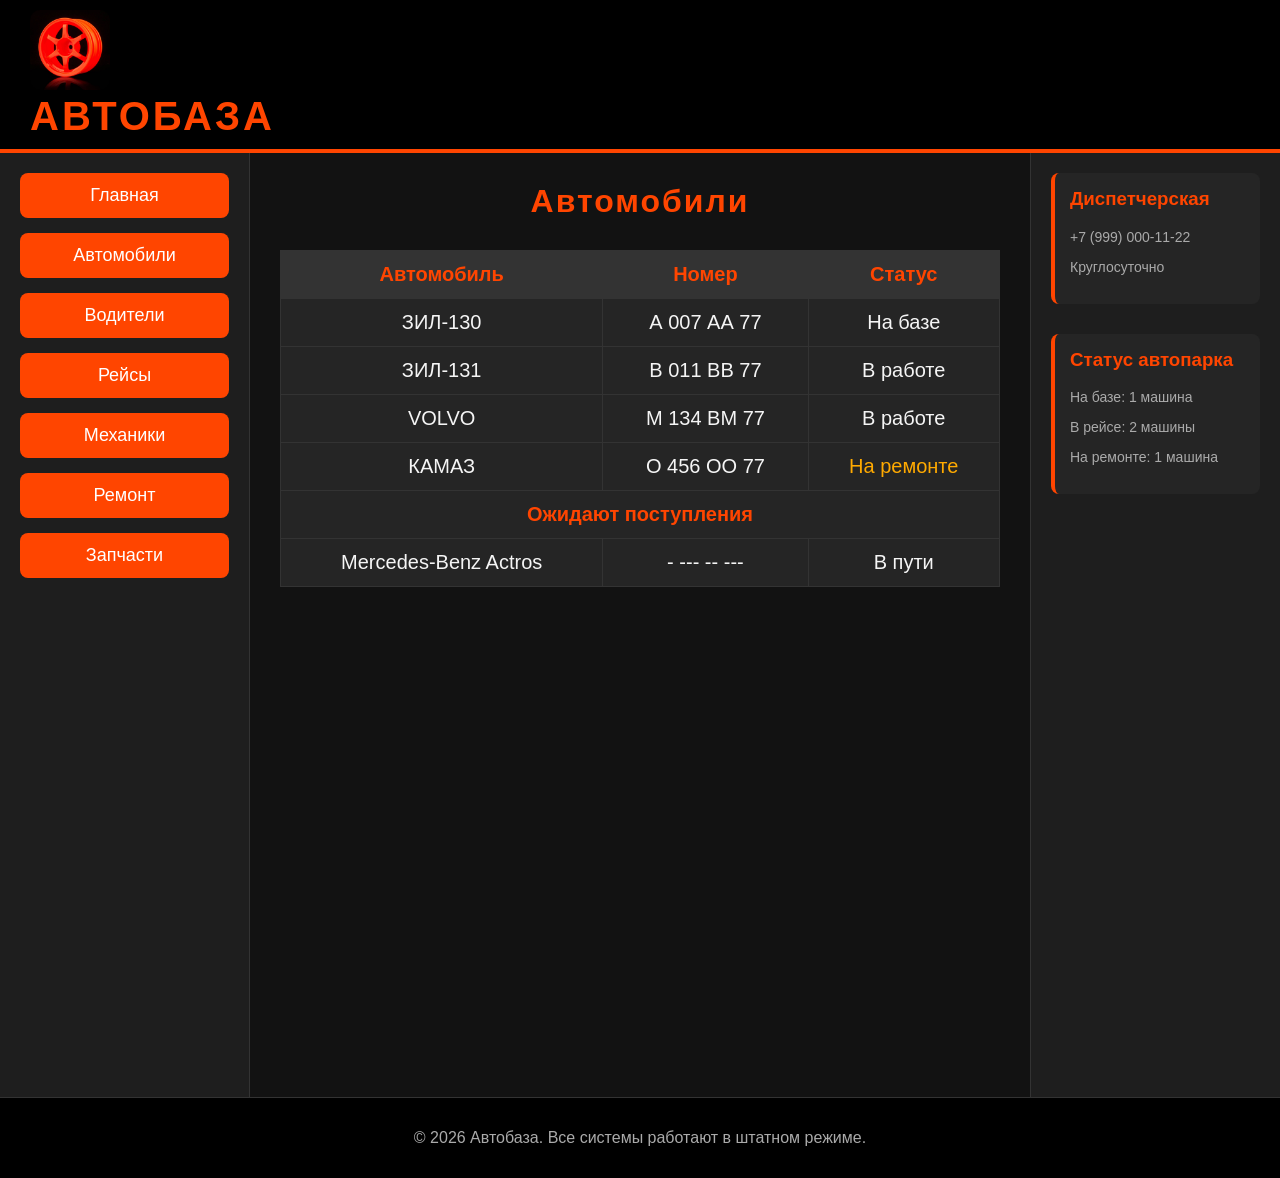
==== templates/cars.html @ 4b050f55 "added html" ====
<!DOCTYPE html>
<html lang="ru">
<head> 
    <meta charset="UTF-8">
    <title>Автобаза | Автомобили</title>
    <link rel="stylesheet" href="style.css">
    <script src="https://api-maps.yandex.ru/2.1/?lang=ru_RU" type="text/javascript"></script>
    <script src="map.js" defer></script>
</head>
<body>
    <div class="layout-grid">
        <header class="site-header">
            <img src="emb.jpg" alt="Эмблема" class="logo">
            <h1 class="site-title">АВТОБАЗА</h1>
        </header>

        <aside class="sidebar-left">
            <nav class="menu">
                <a href="home.html" class="menu-button">Главная</a> 
                <a href="cars.html" class="menu-button">Автомобили</a> 
                <a href="drivers.html" class="menu-button">Водители</a> 
                <a href="routes.html" class="menu-button">Рейсы</a> 
                <a href="mans.html" class="menu-button">Механики</a> 
                <a href="remont.html" class="menu-button">Ремонт</a> 
                <a href="zapch.html" class="menu-button">Запчасти</a> 
            </nav>
        </aside>

        <main class="main-content">
            <h2 class="page-title">Автомобили</h2>
            <table class="main-table">
                <tr>
                    <th>Автомобиль</th>
                    <th>Номер</th>
                    <th>Статус</th>
                </tr>
                <tr>
                    <td>ЗИЛ-130</td>
                    <td>А 007 АА 77</td>
                    <td>На базе</td>
                </tr>
                <tr>
                    <td>ЗИЛ-131</td>
                    <td>В 011 ВВ 77</td>
                    <td>В работе</td>
                </tr>
                <tr>
                    <td>VOLVO</td>
                    <td>М 134 ВМ 77</td>
                    <td>В работе</td>
                </tr>
                <tr>
                    <td>КАМАЗ</td>
                    <td>О 456 ОО 77</td>
                    <td style="color: #ffaa00;">На ремонте</td>
                </tr>
                <tr>
                    <td colspan="3" style="color: var(--accent); font-weight: bold;">Ожидают поступления</td>
                </tr>
                <tr>
                    <td>Mercedes-Benz Actros</td>
                    <td>- --- -- ---</td>
                    <td>В пути</td>
                </tr>
            </table>
            
        <div class="map-container">
            <div id="map" style="width: 100%; height: 480px; border-radius: 10px; overflow: hidden;"></div>
        </div>
        </main>

        <aside class="sidebar-right">
            <div class="widget">
                <h3>Диспетчерская</h3>
                <p>+7 (999) 000-11-22</p>
                <p>Круглосуточно</p>
            </div>
            <div class="widget">
                <h3>Статус автопарка</h3>
                <p>На базе: 1 машина</p>
                <p>В рейсе: 2 машины</p>
                <p>На ремонте: 1 машина</p>
            </div>
        </aside>

        <footer class="site-footer">
            <p>&copy; 2026 Автобаза. Все системы работают в штатном режиме.</p>
        </footer>
    </div>
</body>
</html>
---- templates/style.css ----
/* style.css */

/* --- Базовые переменные для приятных цветов --- */
:root {
    --bg-dark: #121212;         /* Мягкий черный фон */
    --bg-panel: #1e1e1e;        /* Фон для панелей и колонок */
    --accent: #ff4500;          /* Фирменный оранжевый (чуть мягче оригинала) */
    --accent-hover: #cc3700;    /* Оранжевый при наведении */
    --text-main: #f5f5f5;       /* Светлый текст для читаемости */
    --text-muted: #aaaaaa;      /* Приглушенный текст */
    --border-color: #333333;    /* Цвет разделителей */
}

/* --- Сброс стилей и базовые настройки --- */
body {
    margin: 0;
    padding: 0;
    background-color: var(--bg-dark);
    color: var(--text-main);
    font-family: "Segoe UI", "Inter", sans-serif;
}

/* --- Главная сетка: Шапка, 3 колонки, Подвал --- */
.layout-grid {
    display: grid;
    grid-template-columns: 250px 1fr 250px; /* Левая колонка, Центр, Правая колонка */
    grid-template-rows: auto 1fr auto;      /* Шапка, Контент, Подвал */
    min-height: 100vh;
}

/* --- Шапка (Header) --- */
.site-header {
    grid-column: 1 / -1; /* Растягиваем на все колонки */
    align-items: center;
    gap: 20px;
    padding: 10px 30px;
    background-color: #000000;
    border-bottom: 4px solid var(--accent);
}

.site-title {
    color: var(--accent);
    font-size: 40px;
    letter-spacing: 3px;
    margin: 0;
}

.logo {
    height: 80px;
    width: 80px;
    object-fit: cover;
    border-radius: 10px;
}

.sidebar-left {
    background-color: var(--bg-panel);
    padding: 20px;
    border-right: 1px solid var(--border-color);
}

.menu {
    display: flex;
    flex-direction: column;
    gap: 15px;
}

.menu-button {
    text-decoration: none;
    background-color: var(--accent);
    color: white;
    padding: 12px 20px;
    border-radius: 8px;
    font-size: 18px;
    font-weight: 500;
    text-align: center;
    transition: background-color 0.2s;
}

.menu-button:hover {
    background-color: var(--accent-hover);
}

/* --- Центральная колонка (Основной контент) --- */
.main-content {
    padding: 30px;
}

.page-title {
    color: var(--accent);
    text-align: center;
    font-size: 32px;
    letter-spacing: 2px;
    margin-top: 0;
    margin-bottom: 30px;
}

/* --- Правая колонка (Информеры) --- */
.sidebar-right {
    background-color: var(--bg-panel);
    padding: 20px;
    border-left: 1px solid var(--border-color);
}

.widget {
    margin-bottom: 30px;
    background-color: #252525;
    padding: 15px;
    border-radius: 8px;
    border-left: 4px solid var(--accent);
}

.widget h3 {
    color: var(--accent);
    margin-top: 0;
}

.widget p {
    font-size: 14px;
    color: var(--text-muted);
}

/* --- Подвал (Footer) --- */
.site-footer {
    grid-column: 1 / -1;
    text-align: center;
    padding: 15px;
    background-color: #000000;
    color: var(--text-muted);
    border-top: 1px solid var(--border-color);
}

/* --- Элементы контента (Таблицы, Новости) --- */
.main-table {
    width: 100%;
    border-collapse: collapse;
    margin: 0 auto;
    font-size: 20px;
    background-color: #252525;
}

.main-table th, .main-table td {
    border: 1px solid var(--border-color);
    padding: 12px;
    text-align: center;
}

.main-table th {
    background-color: #333333;
    color: var(--accent);
}

.news-list {
    list-style: none;
    padding: 0;
}

.news-item {
    background-color: #252525;
    padding: 20px;
    border-radius: 10px;
    margin-bottom: 20px;
}

.news-item dt {
    color: var(--accent);
    font-size: 24px;
    font-weight: bold;
    margin-bottom: 10px;
}

.news-item dd {
    margin-left: 0;
    line-height: 1.6;
}

.news-pic {
    width: 100%;
    max-width: 600px;
    height: auto;
    border-radius: 8px;
    margin-top: 15px;
    display: block;
}

.map-container iframe {
    width: 100%;
    border-radius: 10px;
    margin-top: 20px;
}

.mechanics-photos {
    display: flex;
    justify-content: center; /* Ставим по центру по горизонтали */
    gap: 60px; /* Отступ между двумя фото */
    margin-bottom: 40px; /* Отступ вниз до таблицы */
}

.mechanic-profile {
    text-align: center; /* Центрируем текст ровно под фотографией */
}

.mechanic-photo {
    width: 180px;
    height: 180px;
    object-fit: cover;
    border-radius: 8px; /* Небольшое скругление углов для аккуратности */
    border: 3px solid var(--accent); /* Оставляем тонкую фирменную рамку */
    margin-bottom: 15px;
}

.mechanic-name {
    color: var(--text-main);
    font-size: 22px;
    margin: 0;
}

.mechanic-role {
    color: var(--text-muted); /* Делаем должность не такой яркой */
    font-size: 16px;
    margin: 5px 0 0 0;
}
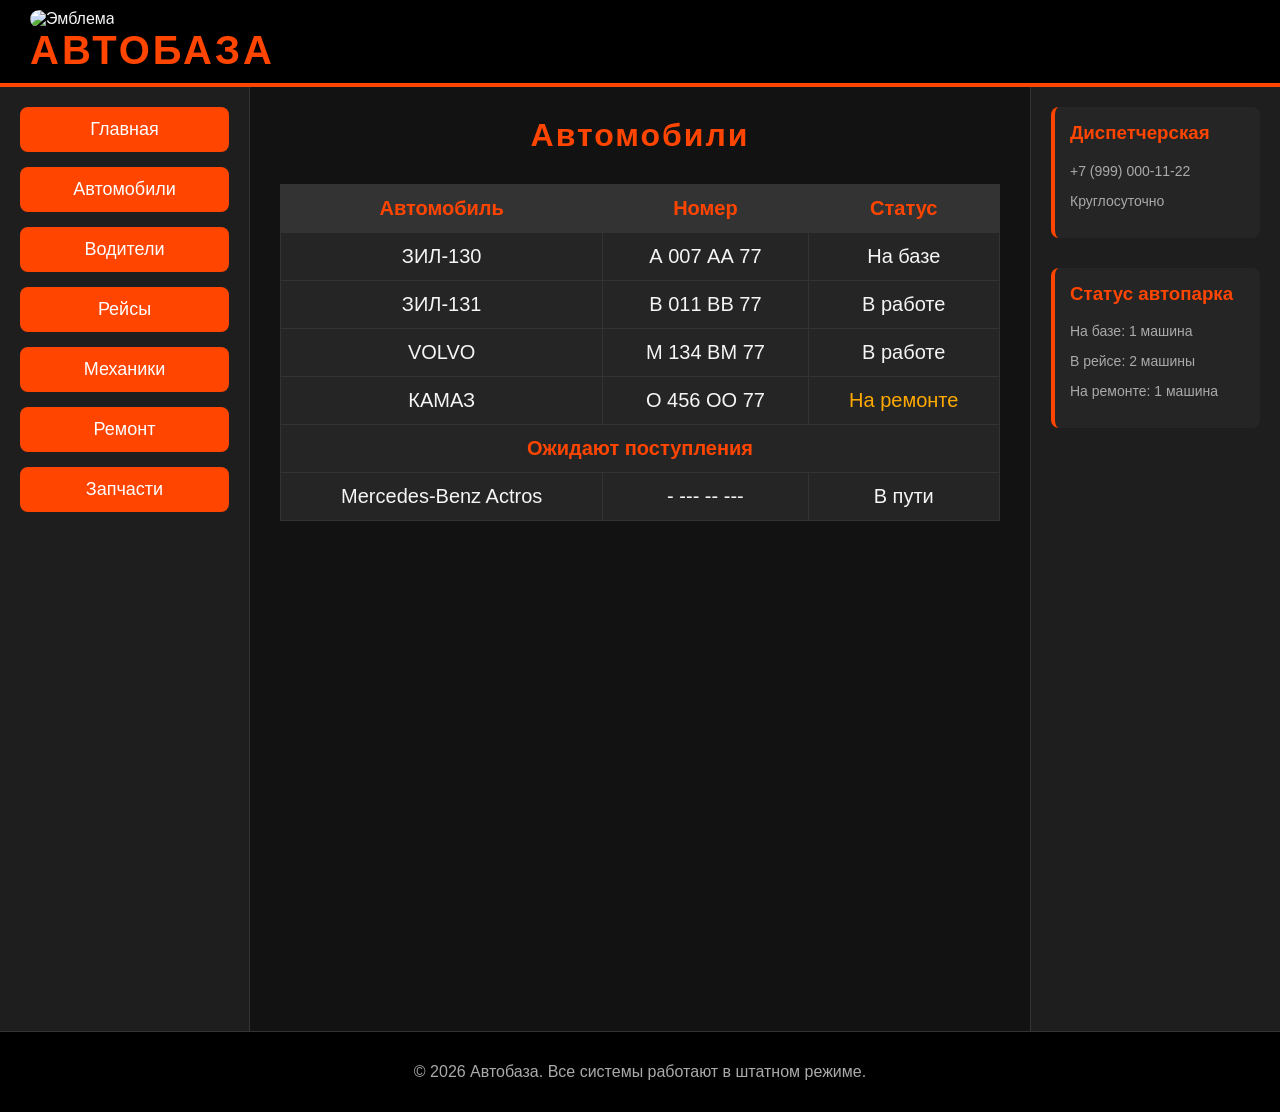
==== commit dde0462b: "same" ====
--- a/templates/cars.html
+++ b/templates/cars.html
@@ -3,26 +3,26 @@
 <head> 
     <meta charset="UTF-8">
     <title>Автобаза | Автомобили</title>
-    <link rel="stylesheet" href="style.css">
+    <link rel="stylesheet" href="/static/style.css">
     <script src="https://api-maps.yandex.ru/2.1/?lang=ru_RU" type="text/javascript"></script>
-    <script src="map.js" defer></script>
+    <script src="/static/map.js" defer></script>
 </head>
 <body>
     <div class="layout-grid">
         <header class="site-header">
-            <img src="emb.jpg" alt="Эмблема" class="logo">
+            <img src="/templates/" alt="Эмблема" class="logo">
             <h1 class="site-title">АВТОБАЗА</h1>
         </header>
 
         <aside class="sidebar-left">
             <nav class="menu">
-                <a href="home.html" class="menu-button">Главная</a> 
-                <a href="cars.html" class="menu-button">Автомобили</a> 
-                <a href="drivers.html" class="menu-button">Водители</a> 
-                <a href="routes.html" class="menu-button">Рейсы</a> 
-                <a href="mans.html" class="menu-button">Механики</a> 
-                <a href="remont.html" class="menu-button">Ремонт</a> 
-                <a href="zapch.html" class="menu-button">Запчасти</a> 
+                <a href="/templates/home.html" class="menu-button">Главная</a> 
+                <a href="/templates/cars.html" class="menu-button">Автомобили</a> 
+                <a href="/templates/drivers.html" class="menu-button">Водители</a> 
+                <a href="/templates/routes.html" class="menu-button">Рейсы</a> 
+                <a href="/templates/mans.html" class="menu-button">Механики</a> 
+                <a href="/templates/remont.html" class="menu-button">Ремонт</a> 
+                <a href="/templates/zapch.html" class="menu-button">Запчасти</a>
             </nav>
         </aside>
 
--- a/static/style.css
+++ b/static/style.css
@@ -0,0 +1,221 @@
+/* style.css */
+
+/* --- Базовые переменные для приятных цветов --- */
+:root {
+    --bg-dark: #121212;         /* Мягкий черный фон */
+    --bg-panel: #1e1e1e;        /* Фон для панелей и колонок */
+    --accent: #ff4500;          /* Фирменный оранжевый (чуть мягче оригинала) */
+    --accent-hover: #cc3700;    /* Оранжевый при наведении */
+    --text-main: #f5f5f5;       /* Светлый текст для читаемости */
+    --text-muted: #aaaaaa;      /* Приглушенный текст */
+    --border-color: #333333;    /* Цвет разделителей */
+}
+
+/* --- Сброс стилей и базовые настройки --- */
+body {
+    margin: 0;
+    padding: 0;
+    background-color: var(--bg-dark);
+    color: var(--text-main);
+    font-family: "Segoe UI", "Inter", sans-serif;
+}
+
+/* --- Главная сетка: Шапка, 3 колонки, Подвал --- */
+.layout-grid {
+    display: grid;
+    grid-template-columns: 250px 1fr 250px; /* Левая колонка, Центр, Правая колонка */
+    grid-template-rows: auto 1fr auto;      /* Шапка, Контент, Подвал */
+    min-height: 100vh;
+}
+
+/* --- Шапка (Header) --- */
+.site-header {
+    grid-column: 1 / -1; /* Растягиваем на все колонки */
+    align-items: center;
+    gap: 20px;
+    padding: 10px 30px;
+    background-color: #000000;
+    border-bottom: 4px solid var(--accent);
+}
+
+.site-title {
+    color: var(--accent);
+    font-size: 40px;
+    letter-spacing: 3px;
+    margin: 0;
+}
+
+.logo {
+    height: 80px;
+    width: 80px;
+    object-fit: cover;
+    border-radius: 10px;
+}
+
+.sidebar-left {
+    background-color: var(--bg-panel);
+    padding: 20px;
+    border-right: 1px solid var(--border-color);
+}
+
+.menu {
+    display: flex;
+    flex-direction: column;
+    gap: 15px;
+}
+
+.menu-button {
+    text-decoration: none;
+    background-color: var(--accent);
+    color: white;
+    padding: 12px 20px;
+    border-radius: 8px;
+    font-size: 18px;
+    font-weight: 500;
+    text-align: center;
+    transition: background-color 0.2s;
+}
+
+.menu-button:hover {
+    background-color: var(--accent-hover);
+}
+
+/* --- Центральная колонка (Основной контент) --- */
+.main-content {
+    padding: 30px;
+}
+
+.page-title {
+    color: var(--accent);
+    text-align: center;
+    font-size: 32px;
+    letter-spacing: 2px;
+    margin-top: 0;
+    margin-bottom: 30px;
+}
+
+/* --- Правая колонка (Информеры) --- */
+.sidebar-right {
+    background-color: var(--bg-panel);
+    padding: 20px;
+    border-left: 1px solid var(--border-color);
+}
+
+.widget {
+    margin-bottom: 30px;
+    background-color: #252525;
+    padding: 15px;
+    border-radius: 8px;
+    border-left: 4px solid var(--accent);
+}
+
+.widget h3 {
+    color: var(--accent);
+    margin-top: 0;
+}
+
+.widget p {
+    font-size: 14px;
+    color: var(--text-muted);
+}
+
+/* --- Подвал (Footer) --- */
+.site-footer {
+    grid-column: 1 / -1;
+    text-align: center;
+    padding: 15px;
+    background-color: #000000;
+    color: var(--text-muted);
+    border-top: 1px solid var(--border-color);
+}
+
+/* --- Элементы контента (Таблицы, Новости) --- */
+.main-table {
+    width: 100%;
+    border-collapse: collapse;
+    margin: 0 auto;
+    font-size: 20px;
+    background-color: #252525;
+}
+
+.main-table th, .main-table td {
+    border: 1px solid var(--border-color);
+    padding: 12px;
+    text-align: center;
+}
+
+.main-table th {
+    background-color: #333333;
+    color: var(--accent);
+}
+
+.news-list {
+    list-style: none;
+    padding: 0;
+}
+
+.news-item {
+    background-color: #252525;
+    padding: 20px;
+    border-radius: 10px;
+    margin-bottom: 20px;
+}
+
+.news-item dt {
+    color: var(--accent);
+    font-size: 24px;
+    font-weight: bold;
+    margin-bottom: 10px;
+}
+
+.news-item dd {
+    margin-left: 0;
+    line-height: 1.6;
+}
+
+.news-pic {
+    width: 100%;
+    max-width: 600px;
+    height: auto;
+    border-radius: 8px;
+    margin-top: 15px;
+    display: block;
+}
+
+.map-container iframe {
+    width: 100%;
+    border-radius: 10px;
+    margin-top: 20px;
+}
+
+.mechanics-photos {
+    display: flex;
+    justify-content: center; /* Ставим по центру по горизонтали */
+    gap: 60px; /* Отступ между двумя фото */
+    margin-bottom: 40px; /* Отступ вниз до таблицы */
+}
+
+.mechanic-profile {
+    text-align: center; /* Центрируем текст ровно под фотографией */
+}
+
+.mechanic-photo {
+    width: 180px;
+    height: 180px;
+    object-fit: cover;
+    border-radius: 8px; /* Небольшое скругление углов для аккуратности */
+    border: 3px solid var(--accent); /* Оставляем тонкую фирменную рамку */
+    margin-bottom: 15px;
+}
+
+.mechanic-name {
+    color: var(--text-main);
+    font-size: 22px;
+    margin: 0;
+}
+
+.mechanic-role {
+    color: var(--text-muted); /* Делаем должность не такой яркой */
+    font-size: 16px;
+    margin: 5px 0 0 0;
+}
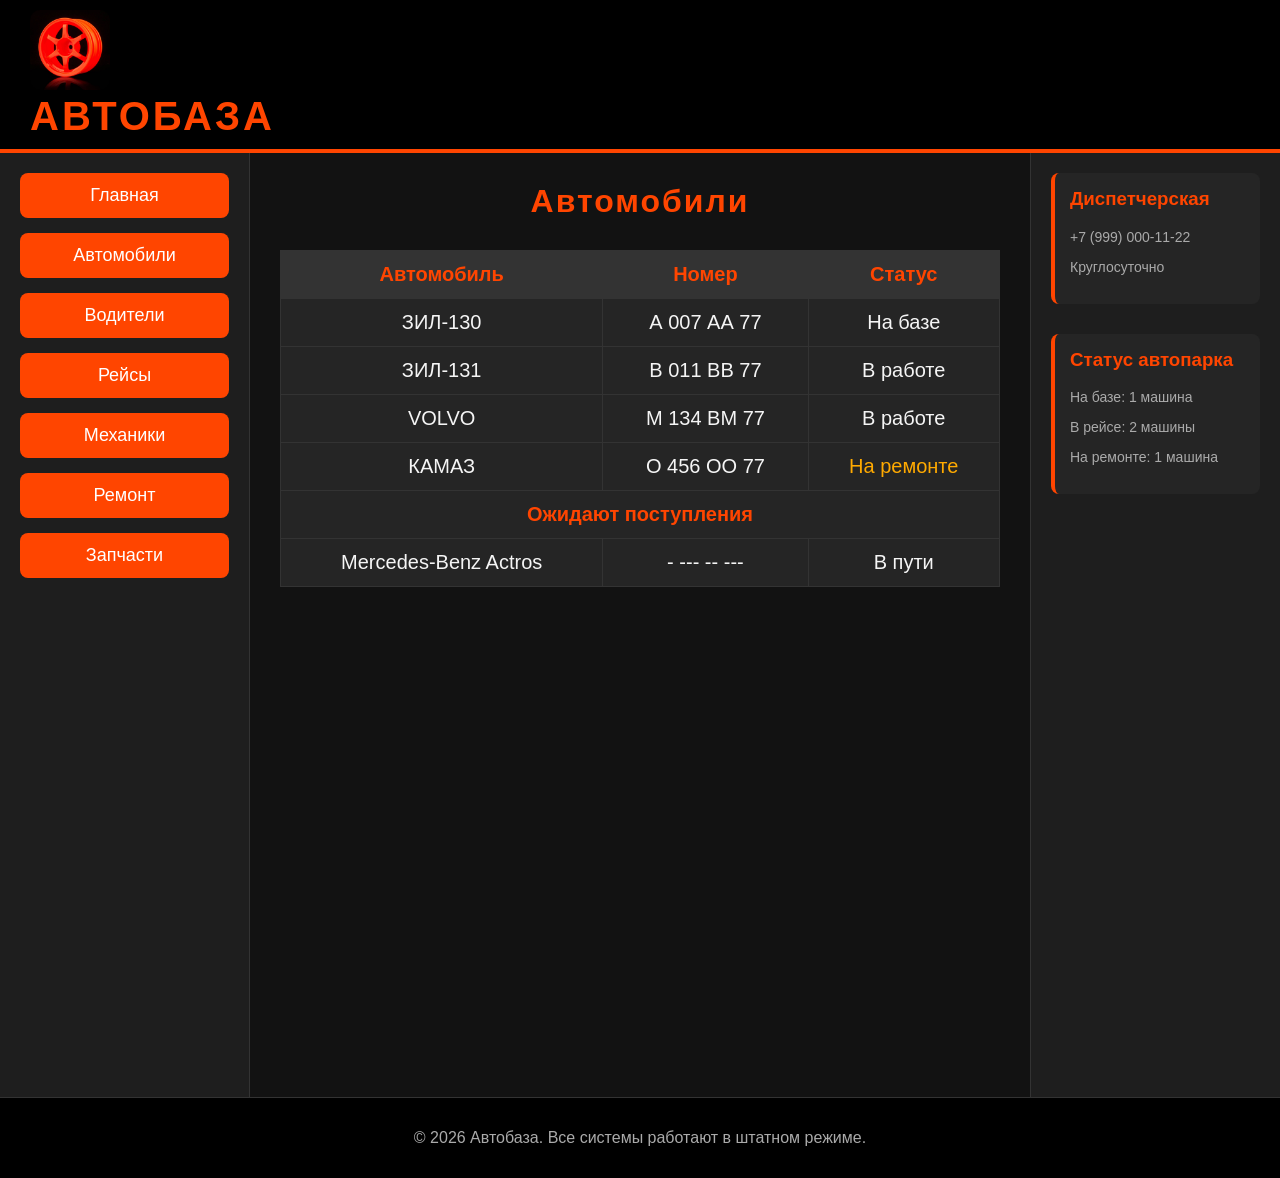
==== commit 10b93c45: "review file's path" ====
--- a/templates/cars.html
+++ b/templates/cars.html
@@ -10,19 +10,19 @@
 <body>
     <div class="layout-grid">
         <header class="site-header">
-            <img src="/templates/" alt="Эмблема" class="logo">
+            <img src="/static/emb.jpg" alt="Эмблема" class="logo">
             <h1 class="site-title">АВТОБАЗА</h1>
         </header>
 
         <aside class="sidebar-left">
             <nav class="menu">
-                <a href="/templates/home.html" class="menu-button">Главная</a> 
-                <a href="/templates/cars.html" class="menu-button">Автомобили</a> 
-                <a href="/templates/drivers.html" class="menu-button">Водители</a> 
-                <a href="/templates/routes.html" class="menu-button">Рейсы</a> 
-                <a href="/templates/mans.html" class="menu-button">Механики</a> 
-                <a href="/templates/remont.html" class="menu-button">Ремонт</a> 
-                <a href="/templates/zapch.html" class="menu-button">Запчасти</a>
+                <a href="/" class="menu-button">Главная</a> 
+                <a href="/cars.html" class="menu-button">Автомобили</a> 
+                <a href="/drivers.html" class="menu-button">Водители</a> 
+                <a href="/routes.html" class="menu-button">Рейсы</a> 
+                <a href="/mans.html" class="menu-button">Механики</a> 
+                <a href="/remont.html" class="menu-button">Ремонт</a> 
+                <a href="/zapch.html" class="menu-button">Запчасти</a>
             </nav>
         </aside>
 
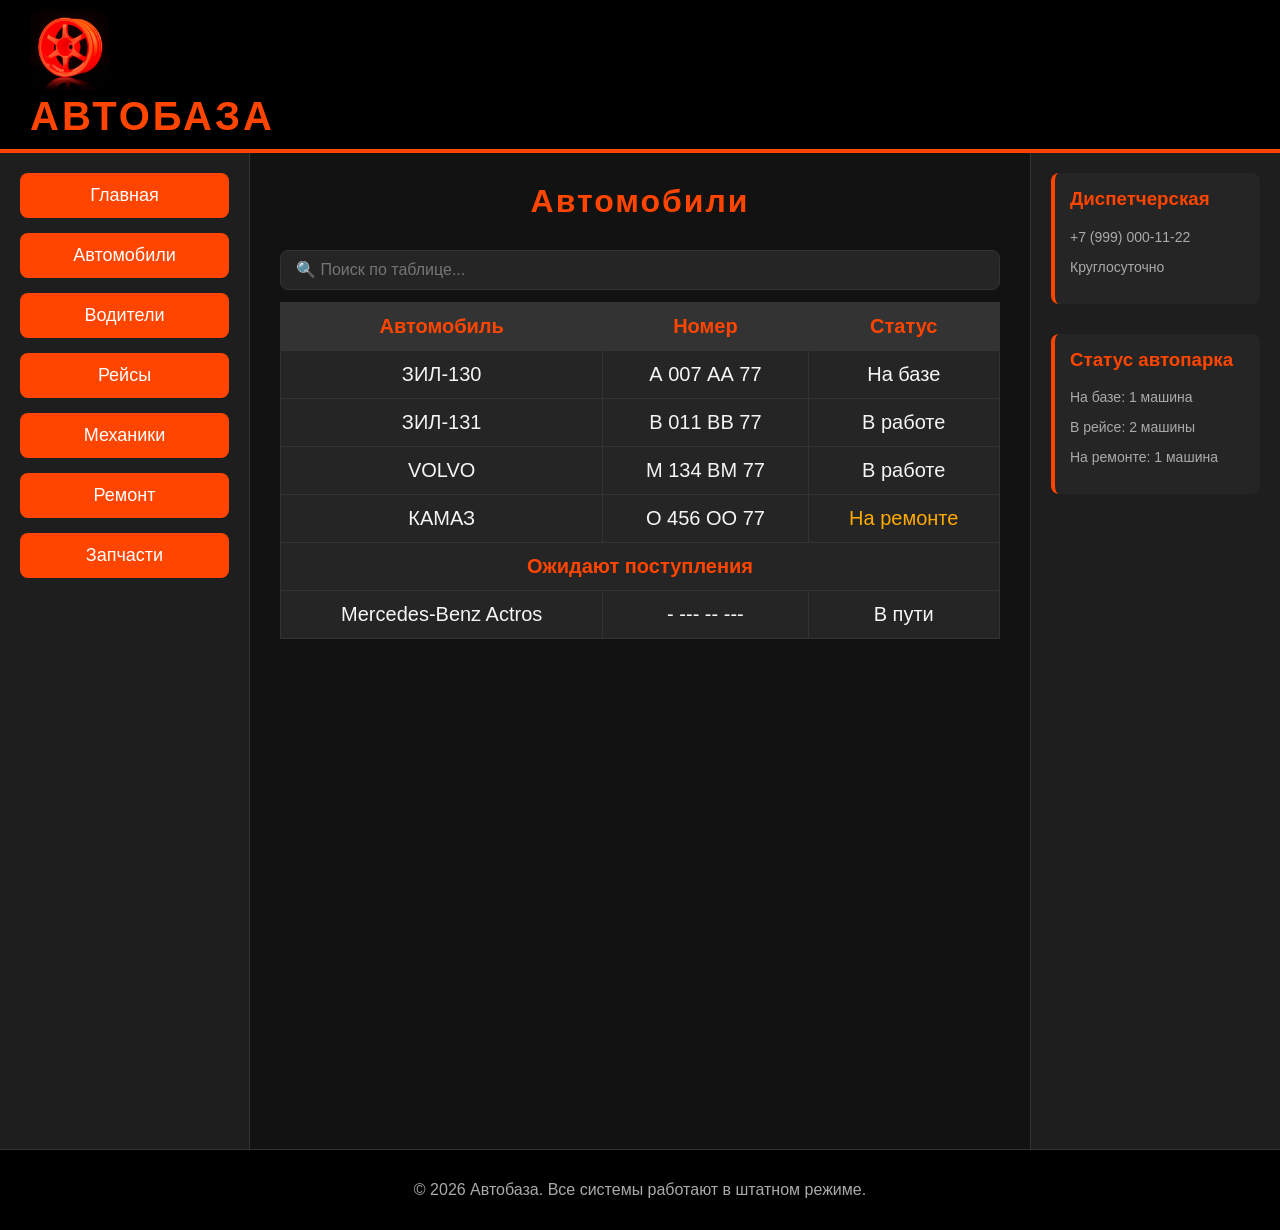
==== commit 4d6db435: "добавление логов и фильтрации" ====
--- a/templates/cars.html
+++ b/templates/cars.html
@@ -6,6 +6,7 @@
     <link rel="stylesheet" href="/static/style.css">
     <script src="https://api-maps.yandex.ru/2.1/?lang=ru_RU" type="text/javascript"></script>
     <script src="/static/map.js" defer></script>
+    <script src="/static/filter.js" defer></script>
 </head>
 <body>
     <div class="layout-grid">
@@ -28,8 +29,9 @@
 
         <main class="main-content">
             <h2 class="page-title">Автомобили</h2>
-            <table class="main-table">
-                <tr>
+            <input type="text" id="carsFilter" class="filter-input" placeholder="🔍 Поиск по таблице..." onkeyup="filterTable('carsFilter', 'carsTable')">
+            <table class="main-table" id="carsTable">
+                <tr class="table-header">
                     <th>Автомобиль</th>
                     <th>Номер</th>
                     <th>Статус</th>
@@ -88,4 +90,4 @@
         </footer>
     </div>
 </body>
-</html>+</html>
--- a/static/style.css
+++ b/static/style.css
@@ -218,4 +218,90 @@
     color: var(--text-muted); /* Делаем должность не такой яркой */
     font-size: 16px;
     margin: 5px 0 0 0;
-}+}
+/* --- Фильтр таблиц --- */
+.filter-input {
+    width: 100%;
+    padding: 10px 15px;
+    margin-bottom: 12px;
+    background-color: #252525;
+    border: 1px solid var(--border-color);
+    border-radius: 8px;
+    color: var(--text-main);
+    font-size: 16px;
+    box-sizing: border-box;
+    outline: none;
+    transition: border-color 0.2s;
+}
+
+.filter-input:focus {
+    border-color: var(--accent);
+}
+
+/* --- Форма заявки на ремонт --- */
+.repair-form {
+    background-color: #252525;
+    padding: 25px;
+    border-radius: 10px;
+    border-left: 4px solid var(--accent);
+    max-width: 700px;
+}
+
+.form-group {
+    margin-bottom: 20px;
+}
+
+.form-group label {
+    display: block;
+    color: var(--accent);
+    font-size: 15px;
+    font-weight: 600;
+    margin-bottom: 7px;
+    letter-spacing: 0.5px;
+}
+
+.form-group select,
+.form-group textarea {
+    width: 100%;
+    padding: 10px 14px;
+    background-color: #1e1e1e;
+    border: 1px solid var(--border-color);
+    border-radius: 8px;
+    color: var(--text-main);
+    font-size: 15px;
+    box-sizing: border-box;
+    outline: none;
+    transition: border-color 0.2s;
+    font-family: "Segoe UI", "Inter", sans-serif;
+}
+
+.form-group select:focus,
+.form-group textarea:focus {
+    border-color: var(--accent);
+}
+
+.form-group textarea {
+    resize: vertical;
+}
+
+.submit-btn {
+    background-color: var(--accent);
+    color: white;
+    border: none;
+    padding: 12px 30px;
+    border-radius: 8px;
+    font-size: 16px;
+    font-weight: 600;
+    cursor: pointer;
+    transition: background-color 0.2s;
+}
+
+.submit-btn:hover {
+    background-color: var(--accent-hover);
+}
+
+#formMessage {
+    margin-top: 14px;
+    font-size: 15px;
+    font-weight: 500;
+}
